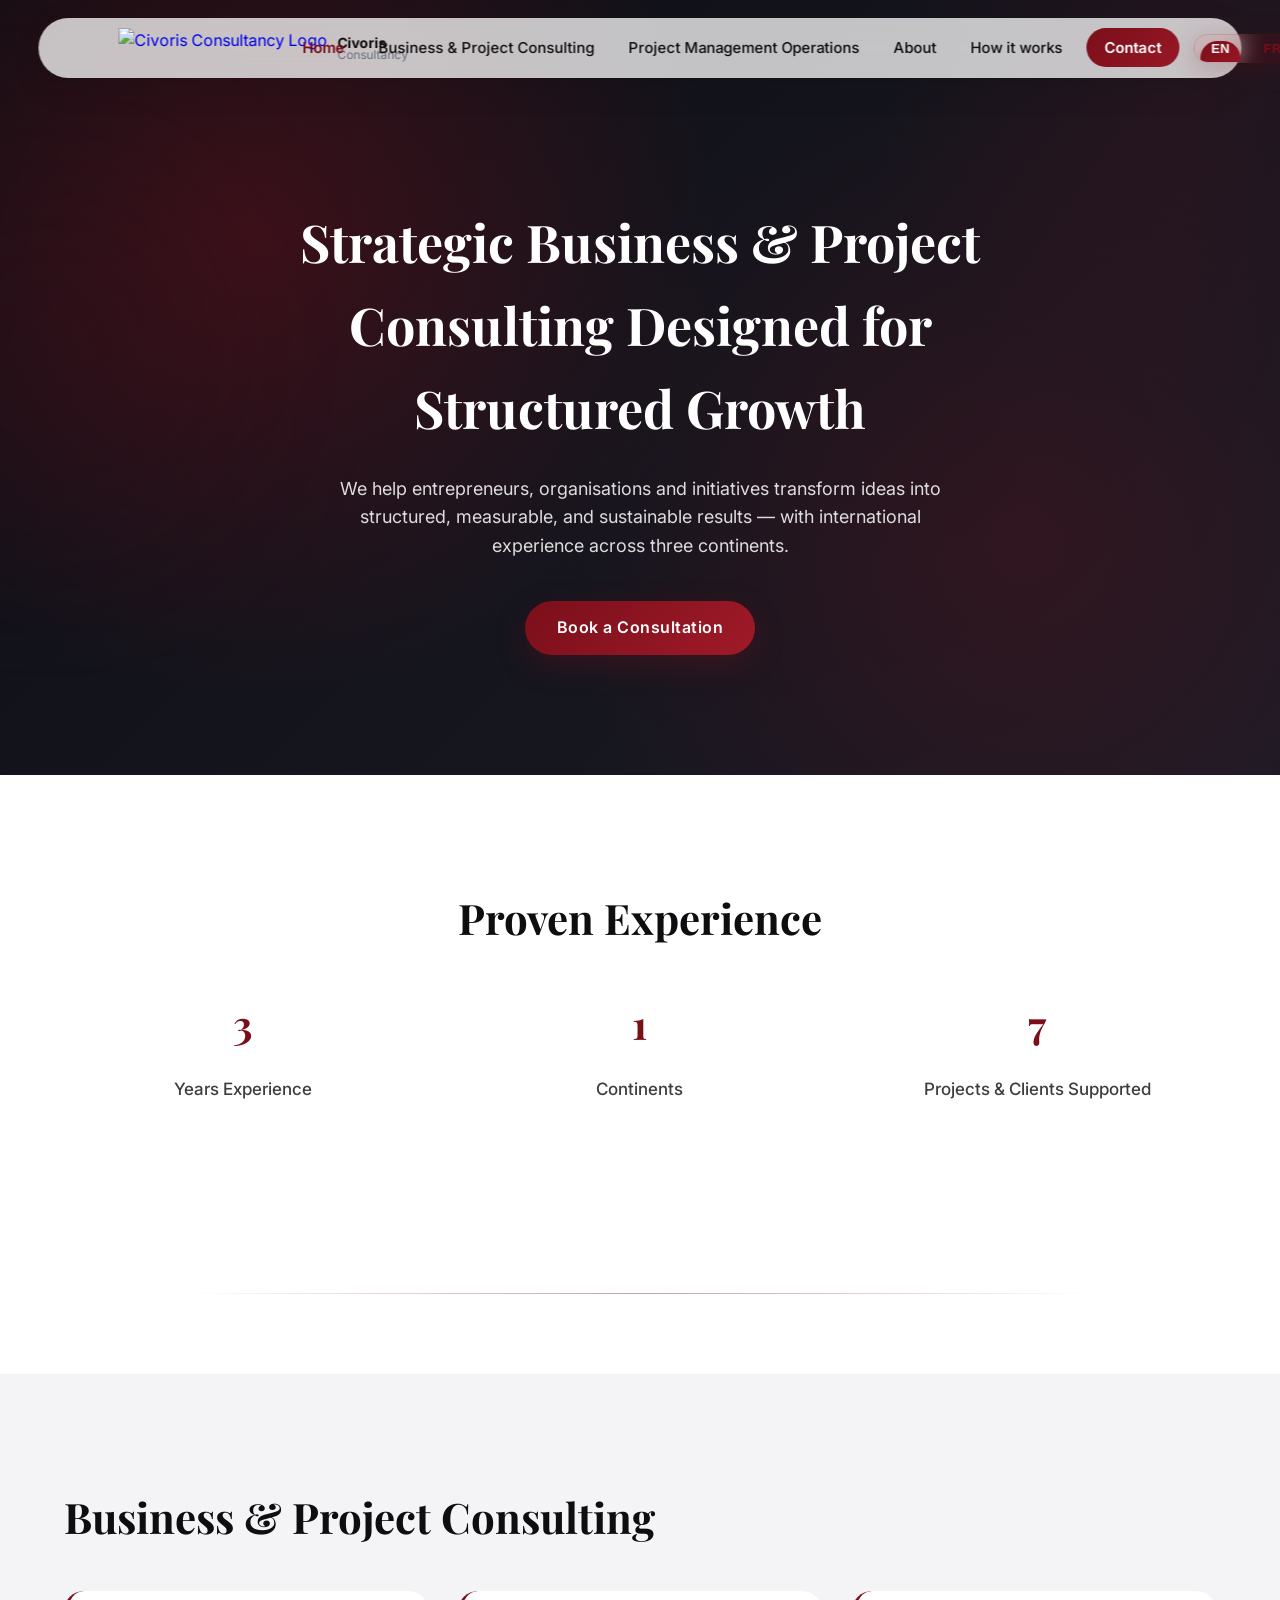
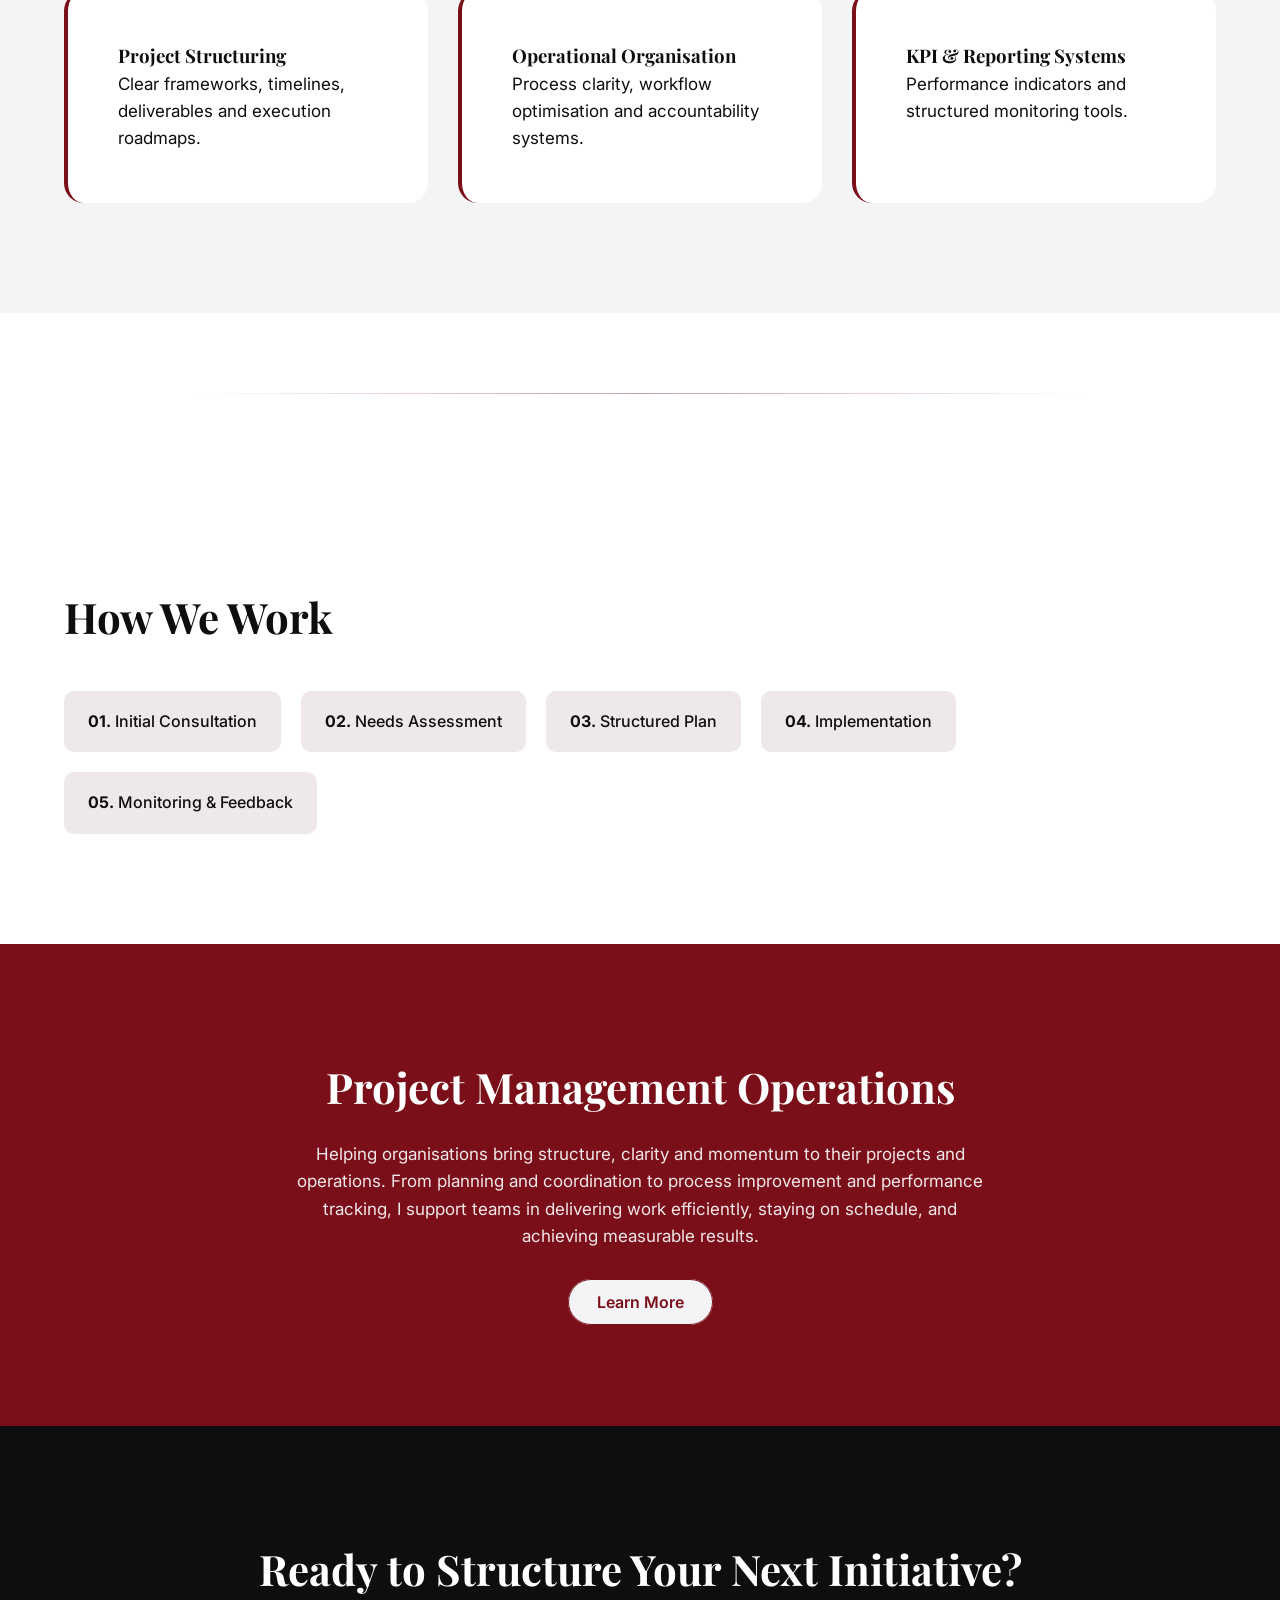
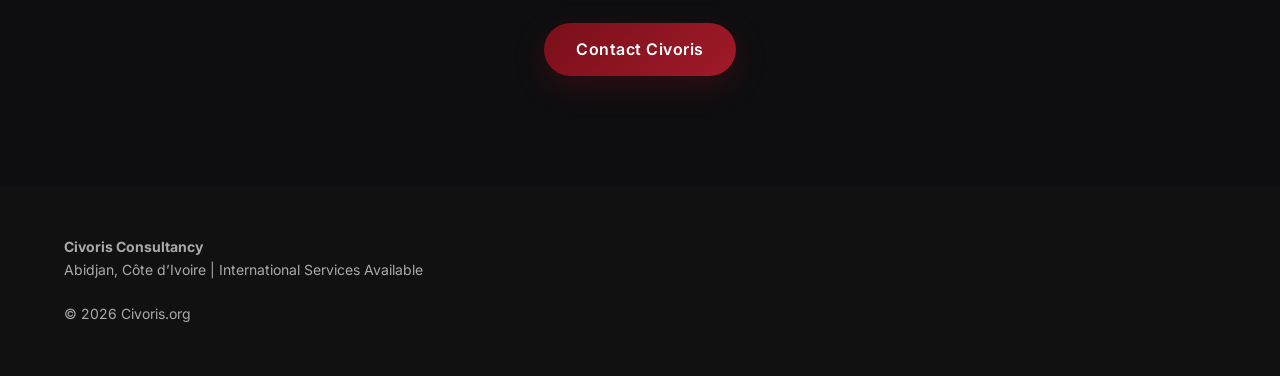
==== index.html @ 4fd10be0 "Website update" ====
<!DOCTYPE html>
<html lang="en">
<head>

<meta charset="UTF-8">
<meta name="viewport" content="width=device-width, initial-scale=1.0">

<!-- Prevent clickjacking -->
    <meta http-equiv="X-Frame-Options" content="DENY">

    <!-- Prevent MIME-type sniffing -->
    <meta http-equiv="X-Content-Type-Options" content="nosniff">

    <!-- Basic XSS protection -->
    <meta http-equiv="X-XSS-Protection" content="1; mode=block">

    <!-- Referrer policy (privacy) -->
    <meta name="referrer" content="no-referrer">

<title>Civoris Consultancy</title>
    <link rel="stylesheet" href="style.css">


<link href="https://fonts.googleapis.com/css2?family=Inter:wght@300;400;500;600;700&family=Playfair+Display:wght@600;700&display=swap" rel="stylesheet">
<link rel="icon" type="image/png" href="/home_images/civoris_logo.jpeg">
<meta name="theme-color" content="#7a0f1a">

</head>
<body>
    <!-- HEADER -->
    <header>

<nav id="navbar">

<div class="container nav-container">

<div class="logo">
<a href="index.html" class="logo-link">
<img src="/home_images/civoris_logo.jpeg" alt="Civoris Consultancy Logo">
<div class="logo-text">
<span class="brand-main">Civoris</span>
<span class="brand-sub">Consultancy</span>
</div>
</a>
</div>

<ul>
<li><a class="nav-link active" href="#" data-i18n="navHome">Home</a></li>
<li><a class="nav-link" href="business_and_project_consulting/business.html" data-i18n="navBusiness">Business & Project Consulting</a></li>
<li><a class="nav-link" href="Project_Management_Operations/civoris.html" data-i18n="navOperations">Project Management Operations</a></li>
<li><a class="nav-link" href="about/about.html" data-i18n="navAbout">About</a></li>
<li><a class="nav-link" href="how_it_works/how.html" data-i18n="navHow">How it works</a></li>
<li><a class="nav-contact" href="contact/contact.html" data-i18n="navContact">Contact</a></li>

<li>
<button type="button" class="lang-switch" id="langToggle">
<div class="lang-track">
<div class="lang-thumb"></div>
<span class="lang-option active-lang">EN</span>
<span class="lang-option">FR</span>
</div>
</button>
</li>

</ul>

<button class="hamburger" id="hamb" aria-label="Open mobile menu" aria-expanded="false">
<span class="bar" aria-hidden="true"></span>
</button>

</div>
</nav>

    </header>

    <!-- MOBILE NAV PANEL -->
    <div id="mobilePanel" aria-hidden="true">

<nav class="mobile-nav">

<a href="index.html" class="mobile-link active-mobile" data-i18n="navHome">Home</a>

<a href="business_and_project_consulting/business.html" class="mobile-link" data-i18n="navBusiness">Business & Project Consulting</a>

<a href="Project_Management_Operations/civoris.html" class="mobile-link" data-i18n="navOperations">Project Management Operations</a>

<a href="about/about.html" class="mobile-link" data-i18n="navAbout">About</a>

<a href="how_it_works/how.html" class="mobile-link" data-i18n="navHow">How it works</a>

<a href="contact/contact.html" class="mobile-contact" data-i18n="navContact">Contact</a>

<button type="button" class="mobile-lang" id="mobileLangToggle">🌐 EN / FR</button>

</nav>
</div>


    <!-- HERO -->
    <main>
<section class="hero">
  <div class="container fade-in">
    <h1 data-i18n="heroTitle">Strategic Business & Project Consulting Designed for Structured Growth</h1>
    <p data-i18n="heroText">We help entrepreneurs, organisations and initiatives transform ideas into structured, measurable, and sustainable results — with international experience across three continents.</p>
    <a href="contact/contact.html" class="btn-primary" data-i18n="heroBtn">Book a Consultation</a>
  </div>
</section>
<!-- KPI SECTION -->
<section class="kpi">
  <div class="container fade-in">
    <h2 data-i18n="kpiTitle">Proven Experience</h2>
    <div class="kpi-grid">
      <div class="kpi-item">
        <h2 class="counter" data-target="8">0</h2>
        <p data-i18n="kpiLabel1">Years Experience</p>
      </div>
      <div class="kpi-item">
        <h2 class="counter" data-target="3">0</h2>
        <p data-i18n="kpiLabel2">Continents</p>
      </div>
      <div class="kpi-item">
        <h2 class="counter" data-target="20">0</h2>
        <p data-i18n="kpiLabel3">Projects & Clients Supported</p>
      </div>
    </div>
  </div>
</section>
<div class="divider"></div>
<!-- SERVICES -->
<section class="services">
  <div class="container fade-in">
    <h2 data-i18n="servicesTitle">Business & Project Consulting</h2>
    <div class="service-grid">
      <div class="service-card">
        <h3 data-i18n="service1Title">Project Structuring</h3>
        <p data-i18n="service1Text">Clear frameworks, timelines, deliverables and execution roadmaps.</p>
      </div>
      <div class="service-card">
        <h3 data-i18n="service2Title">Operational Organisation</h3>
        <p data-i18n="service2Text">Process clarity, workflow optimisation and accountability systems.</p>
      </div>
      <div class="service-card">
        <h3 data-i18n="service3Title">KPI & Reporting Systems</h3>
        <p data-i18n="service3Text">Performance indicators and structured monitoring tools.</p>
      </div>
    </div>
  </div>
</section>
<div class="divider"></div>
<!-- HOW WE WORK -->
<section class="process">
  <div class="container fade-in">
    <h2 data-i18n="processTitle">How We Work</h2>
    <div class="process-steps">
      <div class="step"><strong>01.</strong> <span data-i18n="processStep1">Initial Consultation</span></div>
      <div class="step"><strong>02.</strong> <span data-i18n="processStep2">Needs Assessment</span></div>
      <div class="step"><strong>03.</strong> <span data-i18n="processStep3">Structured Plan</span></div>
      <div class="step"><strong>04.</strong> <span data-i18n="processStep4">Implementation</span></div>
      <div class="step"><strong>05.</strong> <span data-i18n="processStep5">Monitoring & Feedback</span></div>
    </div>
  </div>
</section>

<!-- TEACHING -->
<section class="teaching">
  <div class="container fade-in">
    <h2 data-i18n="teachingTitle">Project Management Operations</h2>
    <p data-i18n="teachingText">Helping organisations bring structure, clarity and momentum to their projects and operations. 
      From planning and coordination to process improvement and performance tracking, 
      I support teams in delivering work efficiently, staying on schedule, and achieving measurable results.</p>
    <a href="Project_Management_Operations/civoris.html" class="btn-outline" data-i18n="teachingBtn">Learn More</a>
  </div>
</section>
<!-- CTA -->
<section class="cta">
  <div class="container fade-in">
    <h2 data-i18n="ctaTitle">Ready to Structure Your Next Initiative?</h2>
    <a href="contact/contact.html" class="btn-primary" data-i18n="ctaBtn">Contact Civoris</a>
  </div>
</section>

<footer>
  <div class="container">
    <strong>Civoris Consultancy</strong><br>
    Abidjan, Côte d’Ivoire | International Services Available<br><br>
    © 2026 Civoris.org
  </div>
</footer>

</main>

    <script src="script.js"></script>

</body>
</html>
---- style.css ----
/* =====================
   DESIGN SYSTEM
===================== */

:root{
  --burgundy:#7a0f1a;
  --burgundy-dark:#5c0b14;
  --black:#0e0e10;
  --dark:#15151c;
  --white:#ffffff;
  --light:#f4f4f6;
  --accent-dark:#7a0f1a;
--primary:#7a0f1a;
--nav-height:80px;
--muted:#6b7280;
  --transition:all .4s cubic-bezier(.2,.8,.2,1);
}
html{
  scroll-behavior:smooth;
}
*{margin:0;padding:0;box-sizing:border-box;}

body{
  font-family:'Inter', sans-serif;
  background:var(--white);
  color:var(--black);
  line-height:1.6;
  overflow-x:hidden;
}

h1,h2,h3{
  font-family:'Playfair Display', serif;
  font-weight:700;
}

.container{
  width:90%;
  max-width:1200px;
  margin:auto;
}


section{
padding:110px 0;
}

@media (max-width:880px){

section{
padding:80px 0;
}

}
  
.divider{
  height:1px;
  background:linear-gradient(to right, transparent, rgba(122,15,26,.4), transparent);
  margin:80px auto;
  width:70%;
}

h2{
  font-size:42px;
  margin-bottom:20px;
}

p{
  font-size:17px;
}
.btn-primary{
  backdrop-filter:blur(10px);
  background:linear-gradient(135deg,var(--burgundy),#a01a29);
  color:white;
  padding:14px 32px;
  text-decoration:none;
  font-weight:600;
  letter-spacing:.5px;
  border-radius:50px;
  box-shadow:0 10px 30px rgba(122,15,26,.3);
  transition:all .4s cubic-bezier(.2,.8,.2,1);
  display:inline-block;
}

.btn-primary:hover{
  transform:translateY(-3px);
  box-shadow:0 15px 40px rgba(122,15,26,.4);
}

.btn-outline{
  border:1px solid var(--burgundy);
  padding:12px 28px;
  background: var(--light);
    border-radius:50px;
  color:var(--burgundy);
  text-decoration:none;
  font-weight:600;
  transition:var(--transition);
}

.btn-outline:hover{
    border:1px solid var(--light);
  background:var(--burgundy);
  color:white;
}

/* =====================
   NAVIGATION
===================== */

#navbar{
position:fixed;
top:18px;
left:50%;
transform:translateX(-50%);
width:94%;
max-width:1420px;

background:rgba(255,255,255,0.75);
backdrop-filter:blur(14px);

border-radius:60px;

box-shadow:
0 10px 35px rgba(0,0,0,0.08),
0 2px 6px rgba(0,0,0,0.05);

z-index:1000;
transition:all .35s ease;
}

#navbar.scrolled{
top:10px;
box-shadow:0 15px 40px rgba(0,0,0,0.12);
}

.nav-container{
display:flex;
align-items:center;
justify-content:space-between;
padding:10px 20px;
}

/* LOGO */

.logo-link{
display:flex;
align-items:center;
gap:10px;
text-decoration:none;
}

.logo img{
height:40px;
width:auto;
flex-shrink:0;
}

.logo-text{
display:flex;
flex-direction:column;
line-height:1.1;
white-space:nowrap;
}

.brand-main{
font-weight:700;
font-size:14px;
color:var(--black);
}

.brand-sub{
font-size:12px;
color:var(--muted);
margin-top:-2px;
}

/* NAV LINKS */

nav ul{
display:flex;
align-items:center;
list-style:none;
gap:14px;
flex-wrap:nowrap;
}

.nav-link{
text-decoration:none;
font-weight:500;
font-size:15px;
color:var(--black);
padding:8px 10px;
border-radius:20px;
white-space:nowrap;
transition:all .3s ease;
}

.nav-link:hover{
color:var(--primary);
background:rgba(122,15,26,0.05);
}

.nav-link.active{
color:var(--primary);
font-weight:600;
}

.nav-contact{
background:linear-gradient(135deg,var(--burgundy),#991827);
color:white;
padding:10px 18px;
border-radius:50px;
text-decoration:none;
font-weight:600;
font-size:15px;
white-space:nowrap;
transition:var(--transition);
}

.nav-contact:hover{
transform:translateY(-2px);
box-shadow:0 10px 25px rgba(122,15,26,.25);
}

/* LANGUAGE SWITCH */

.lang-switch{
border:none;
background:transparent;
cursor:pointer;
position:relative;
flex-shrink:0;
animation:langPulse 3.5s ease-in-out infinite;
}

@keyframes langPulse{
0%{transform:scale(1);}
50%{transform:scale(1.04);}
100%{transform:scale(1);}
}

.lang-switch::after{
content:"";
position:absolute;
inset:-4px;
border-radius:60px;
background:rgba(122,15,26,.12);
filter:blur(12px);
opacity:.55;
z-index:-1;
animation:langGlow 3.5s ease-in-out infinite;
}

@keyframes langGlow{
0%{opacity:.25;transform:scale(.95);}
50%{opacity:.65;transform:scale(1.05);}
100%{opacity:.25;transform:scale(.95);}
}

.lang-track{
position:relative;
display:flex;
align-items:center;
gap:12px;
padding:6px;
border-radius:50px;
background:linear-gradient(135deg,rgba(122,15,26,.10),rgba(122,15,26,.18));
min-width:98px;
overflow:hidden;
backdrop-filter:blur(12px);
border:1px solid rgba(122,15,26,.12);
box-shadow:0 10px 25px rgba(122,15,26,.12);
transition:all .35s ease;
}

.lang-switch:hover .lang-track{
transform:translateY(-2px);
box-shadow:0 14px 35px rgba(122,15,26,.22);
background:linear-gradient(135deg,rgba(122,15,26,.16),rgba(122,15,26,.24));
}

.lang-thumb{
position:absolute;
left:6px;
top:6px;
width:40px;
height:34px;
border-radius:40px;
background:linear-gradient(135deg,var(--burgundy),#9d1726);
transition:all .35s cubic-bezier(.2,.8,.2,1);
box-shadow:0 6px 18px rgba(122,15,26,.35);
}

.lang-track.fr .lang-thumb{
left:50px;
}

.lang-option{
position:relative;
z-index:2;
width:40px;
text-align:center;
font-size:13px;
font-weight:700;
color:var(--burgundy);
transition:all .3s ease;
letter-spacing:.5px;
}

.active-lang{
color:white;
}

.lang-track::before{
content:"";
position:absolute;
top:0;
left:-120%;
width:80%;
height:100%;
background:linear-gradient(90deg,transparent,rgba(255,255,255,.35),transparent);
transform:skewX(-25deg);
animation:langShine 5s linear infinite;
}

@keyframes langShine{
100%{left:130%;}
}

/* HAMBURGER */

.hamburger{
display:none;
width:46px;
height:46px;
border:none;
background:rgba(122,15,26,.08);
border-radius:12px;
align-items:center;
justify-content:center;
cursor:pointer;
transition:transform .18s ease, background .18s ease;
}

.hamburger[aria-expanded="true"]{
background:rgba(122,15,26,.14);
transform:scale(0.98);
}

.hamburger .bar,
.hamburger .bar::before,
.hamburger .bar::after{
content:"";
display:block;
width:22px;
height:2px;
background:var(--burgundy);
border-radius:2px;
position:relative;
}

.hamburger .bar::before{
position:absolute;
top:-6px;
}

.hamburger .bar::after{
position:absolute;
top:6px;
}

/* MOBILE PANEL */

#mobilePanel{
display:none;
}

@media(max-width:1080px){

nav ul{
display:none;
}

.hamburger{
display:flex;
}

#mobilePanel{
display:block;
position:fixed;
top:88px;
left:50%;
transform:translateX(-50%) translateY(-18px) scale(.96);
width:92%;
background:rgba(255,255,255,.92);
backdrop-filter:blur(20px);
border-radius:28px;
padding:22px;
box-shadow:0 25px 60px rgba(0,0,0,.14);
opacity:0;
visibility:hidden;
transition:opacity .35s ease, transform .4s ease, visibility .35s ease;
z-index:999;
}

#mobilePanel.show{
opacity:1;
visibility:visible;
transform:translateX(-50%) translateY(0) scale(1);
}

.mobile-nav{
display:flex;
flex-direction:column;
gap:10px;
}

.mobile-link,
.mobile-contact,
.mobile-lang{
display:flex;
justify-content:center;
align-items:center;
padding:15px 18px;
border-radius:16px;
text-decoration:none;
font-weight:600;
border:none;
cursor:pointer;
}

.mobile-link{
background:#f7f7f8;
color:var(--black);
}

.mobile-contact{
background:var(--burgundy);
color:white;
}

.mobile-lang{
background:rgba(122,15,26,.08);
color:var(--burgundy);
}

.logo{
font-size:18px;
}

}

/* =====================
   HERO
===================== */

.hero{
  background: radial-gradient(circle at 20% 30%, rgba(122,15,26,.4), transparent 40%),
              radial-gradient(circle at 80% 70%, rgba(122,15,26,.25), transparent 40%),
              linear-gradient(135deg,#0e0e14,#1b1b26);
  color:white;
padding-top:200px;
padding-bottom:120px;
  position:relative;
  overflow:hidden;
  text-align:center;
}

.hero::after{
  content:"";
  position:absolute;
  width:500px;
  height:500px;
  background:radial-gradient(circle,var(--burgundy),transparent 70%);
  opacity:.12;
  filter:blur(100px);
  animation:float 8s ease-in-out infinite;
  top:100px;
  left:-200px;
}

.hero::before{
  content:"";
  position:absolute;
  width:600px;
  height:600px;
  background:radial-gradient(circle,var(--burgundy) 0%, transparent 70%);
  opacity:.15;
  top:-200px;
  right:-200px;
}

.hero{
  z-index:1;
}

.hero .container{
  position:relative;
  z-index:2;
}

@keyframes float{
  0%{transform:translateY(0px);}
  50%{transform:translateY(-30px);}
  100%{transform:translateY(0px);}
}

.hero h1{
  font-size:52px;
  max-width:800px;
  margin:0 auto 25px auto;
}

.hero p{
  font-size:18px;
  max-width:650px;
  margin:0 auto 40px auto;
  opacity:.85;
}

/* =====================
   KPI SECTION
===================== */

.kpi{
  background:var(--white);
  text-align:center;
}

.kpi-grid{
display:grid;
grid-template-columns:repeat(3,1fr);
gap:40px;
margin-top:40px;
text-align:center;
}

@media (max-width:880px){

.kpi-grid{
grid-template-columns:1fr;
gap:30px;
}

}

.kpi-item h2{
  font-size:40px;
  color:var(--burgundy);
}

.kpi-item p{
  font-weight:500;
  opacity:.8;
}

/* =====================
   SERVICES
===================== */

.services{
  background:var(--light);
}

.service-grid{
display:grid;
grid-template-columns:repeat(3,1fr);
gap:30px;
margin-top:40px;
}

@media (max-width:900px){

.service-grid{
grid-template-columns:1fr;
}

}

.service-card{
  background:white;
  padding:50px;
  border-radius:20px;
  border-left:4px solid var(--burgundy);
  transition:all .4s cubic-bezier(.2,.8,.2,1);
  transform-style:preserve-3d;
}

.service-card:hover{
  transform:translateY(-15px) rotateX(3deg);
  box-shadow:0 25px 60px rgba(0,0,0,.12);
}

/* =====================
   HOW WE WORK
===================== */

.process{
  background:white;
}

.process-steps{
display:flex;
flex-wrap:wrap;
gap:20px;
margin-top:40px;
}

.step{
background:#eee8e8;
padding:18px 24px;
border-radius:10px;
font-weight:500;
transition:var(--transition);
}

.step:hover{
  background:var(--burgundy);
  color:white;
  transform:translateY(-10px);
}

/* =====================
   TEACHING SECTION
===================== */

.teaching{
  background:var(--burgundy);
  color:white;
  text-align:center;
}

.teaching p{
  max-width:700px;
  margin:20px auto 40px auto;
  opacity:.9;
}

/* =====================
   CTA
===================== */

.cta{
  background:var(--black);
  color:white;
  text-align:center;
}

/* =====================
   FOOTER
===================== */

footer{
  background:#111;
  color:#aaa;
  padding:50px 0;
  font-size:14px;
}

/* =====================
   ANIMATIONS
===================== */

.fade-in{
  opacity:0;
  transform:translateY(60px);
  transition:all 1s cubic-bezier(.2,.8,.2,1);
}
  
  .fade-in.visible{
  opacity:1;
  transform:translateY(0);
}

/* =====================
   RESPONSIVE
===================== */

@media(max-width:768px){
  .hero h1{font-size:34px;}
  .hero p{font-size:16px;}
}

@media (max-width:880px){

.hero{
padding-bottom:80px;
}

.process-steps{
flex-direction:column;
}

}
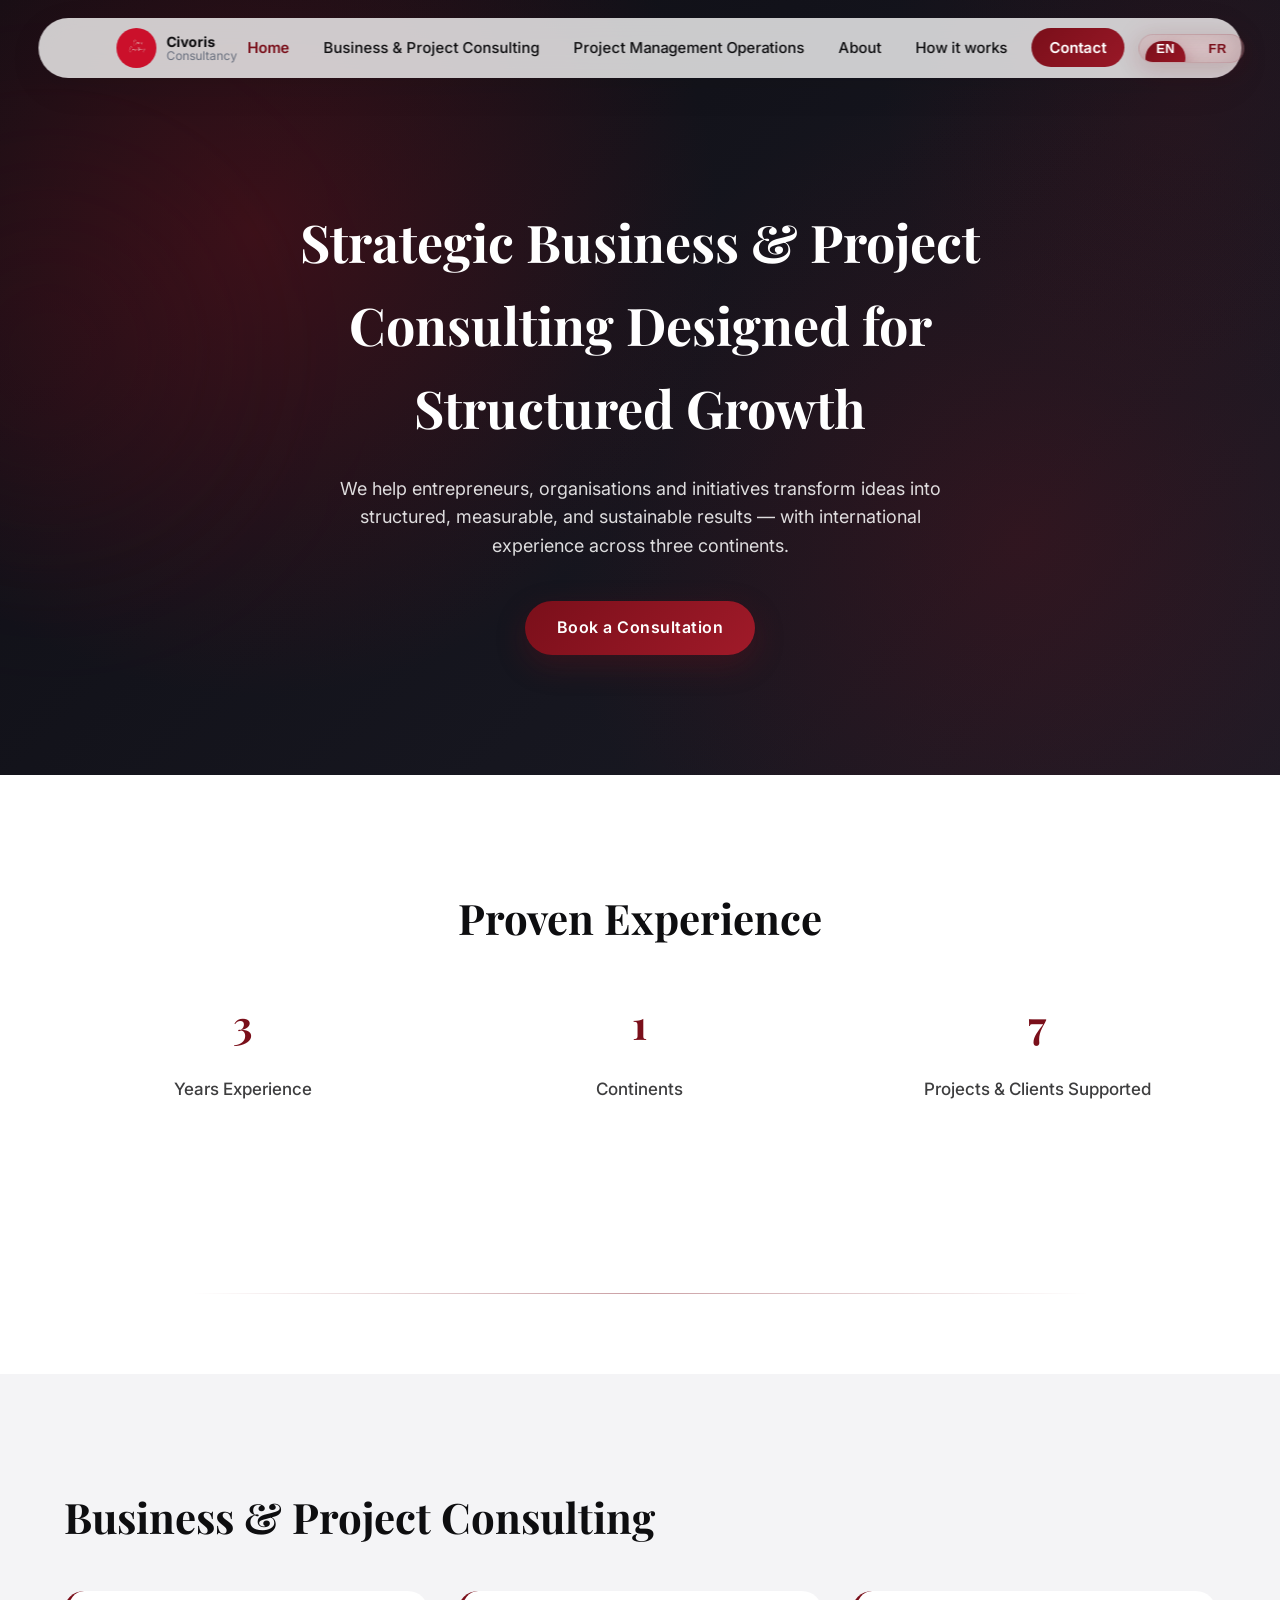
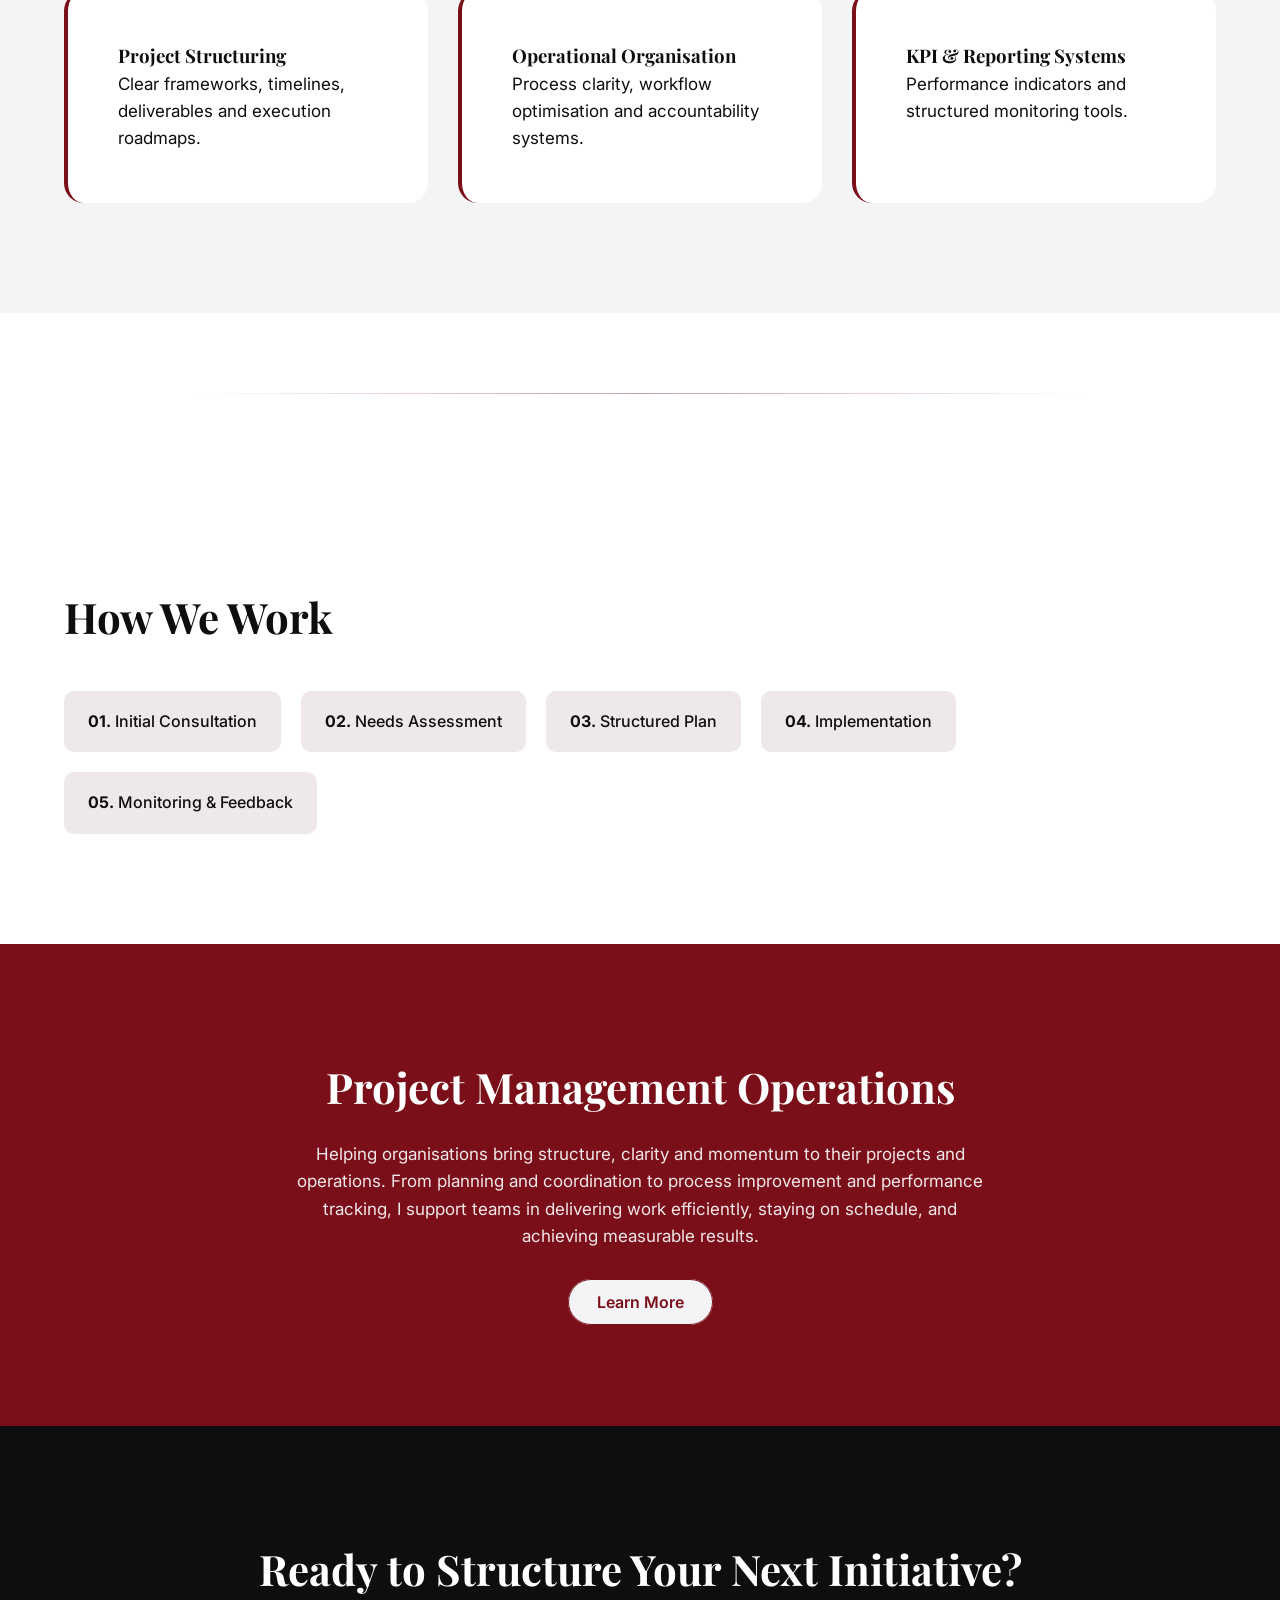
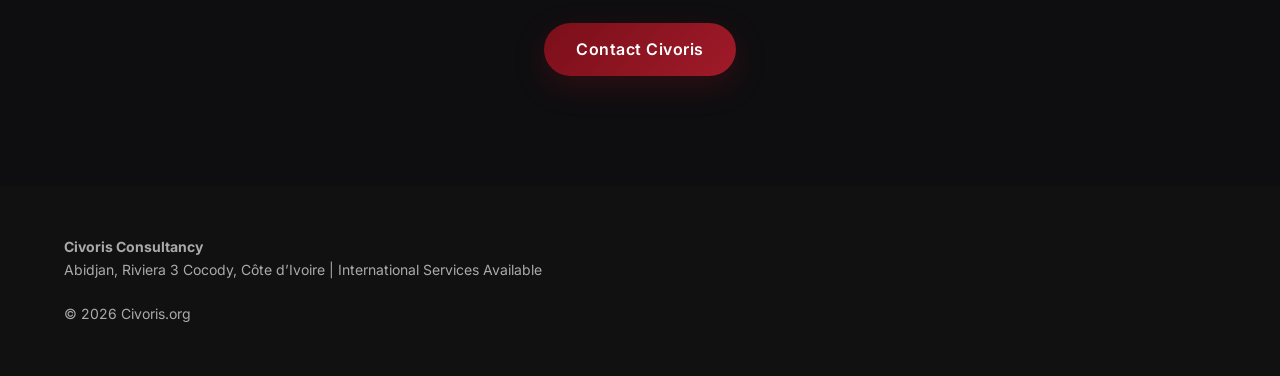
==== commit e5110991: "Navbar fixed + several updates" ====
--- a/index.html
+++ b/index.html
@@ -182,7 +182,7 @@
 <footer>
   <div class="container">
     <strong>Civoris Consultancy</strong><br>
-    Abidjan, Côte d’Ivoire | International Services Available<br><br>
+    Abidjan, Riviera 3 Cocody, Côte d’Ivoire | International Services Available<br><br>
     © 2026 Civoris.org
   </div>
 </footer>
--- a/style.css
+++ b/style.css
@@ -115,29 +115,32 @@
 width:94%;
 max-width:1420px;
 
-background:rgba(255,255,255,0.75);
-backdrop-filter:blur(14px);
+background:rgba(255,255,255,.78);
+
+backdrop-filter:blur(18px);
 
 border-radius:60px;
 
+padding:10px 20px;
+
+z-index:1000;
+
 box-shadow:
-0 10px 35px rgba(0,0,0,0.08),
-0 2px 6px rgba(0,0,0,0.05);
-
-z-index:1000;
-transition:all .35s ease;
+0 10px 35px rgba(0,0,0,.08);
+
+transition:var(--transition);
 }
 
 #navbar.scrolled{
 top:10px;
-box-shadow:0 15px 40px rgba(0,0,0,0.12);
+box-shadow:
+0 15px 40px rgba(0,0,0,.12);
 }
 
 .nav-container{
 display:flex;
 align-items:center;
 justify-content:space-between;
-padding:10px 20px;
 }
 
 /* LOGO */
@@ -151,7 +154,7 @@
 
 .logo img{
 height:40px;
-width:auto;
+border-radius:50%;
 flex-shrink:0;
 }
 
@@ -171,7 +174,6 @@
 .brand-sub{
 font-size:12px;
 color:var(--muted);
-margin-top:-2px;
 }
 
 /* NAV LINKS */
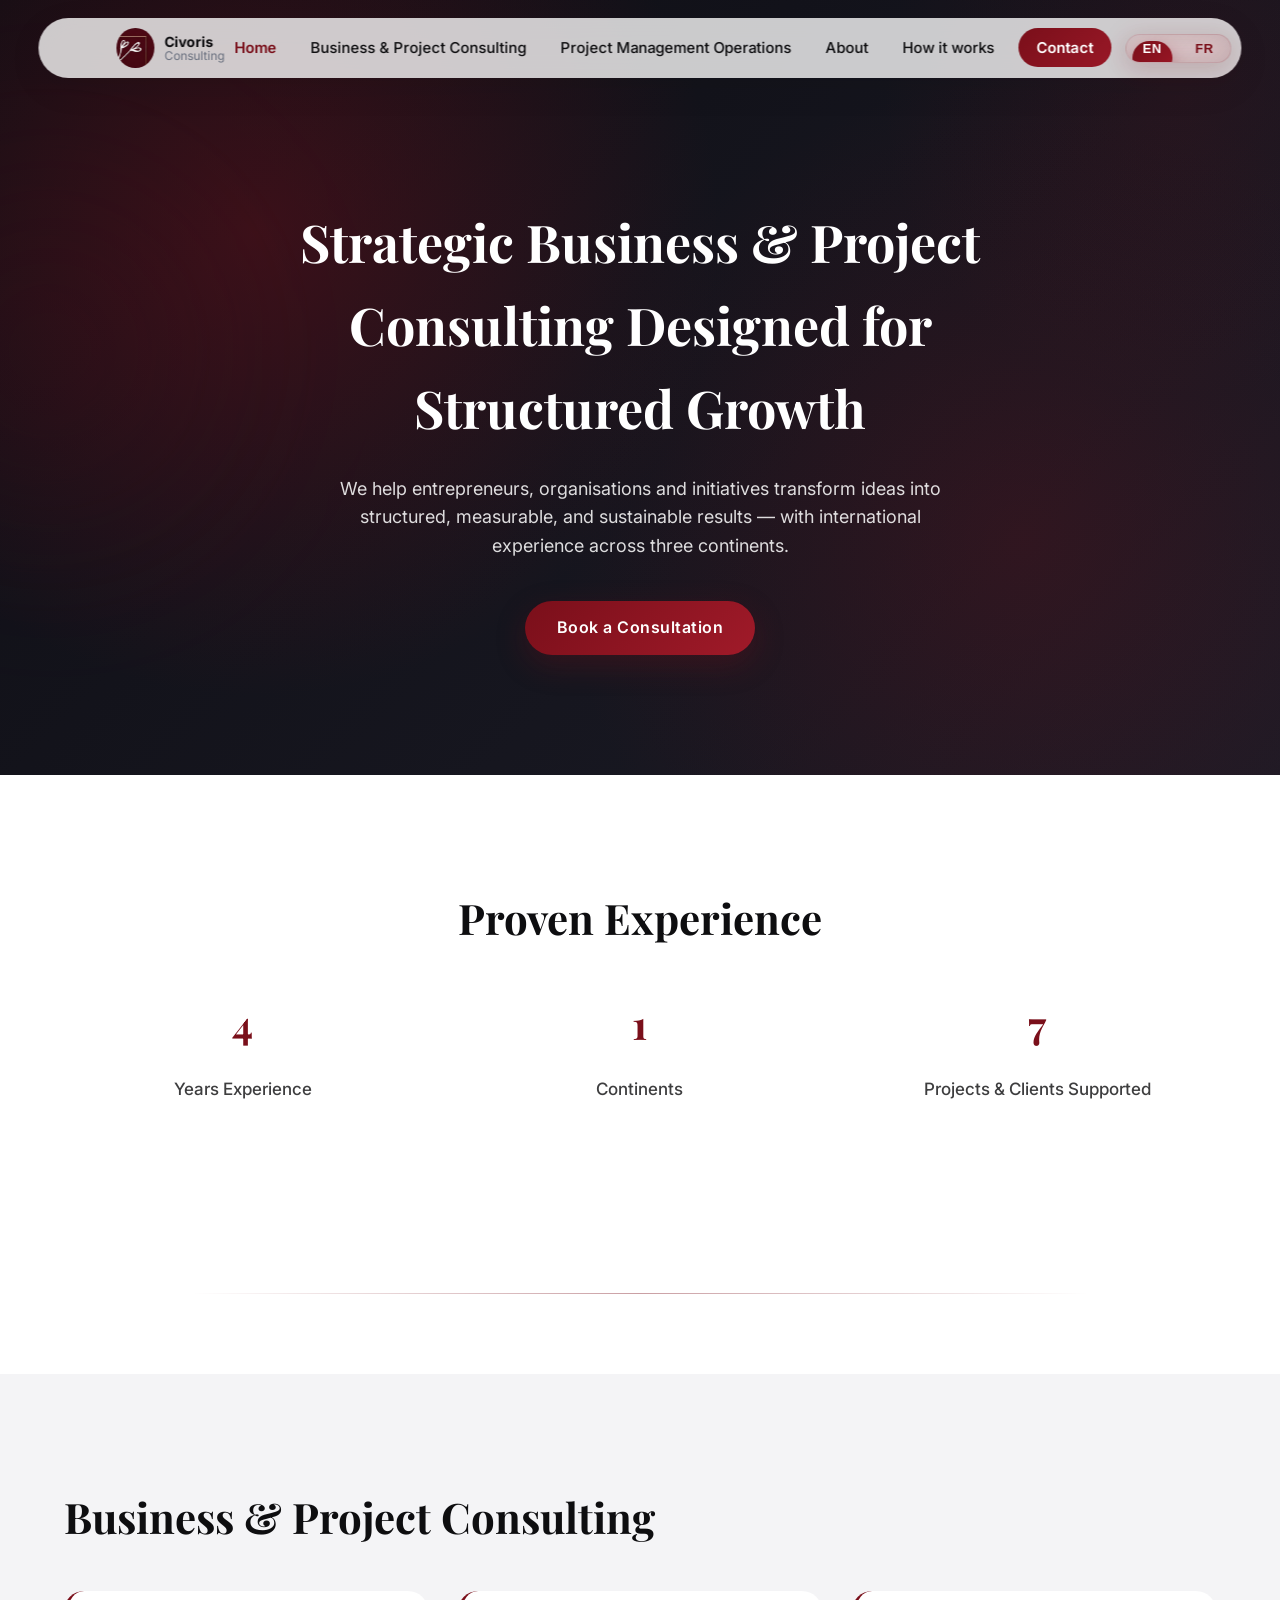
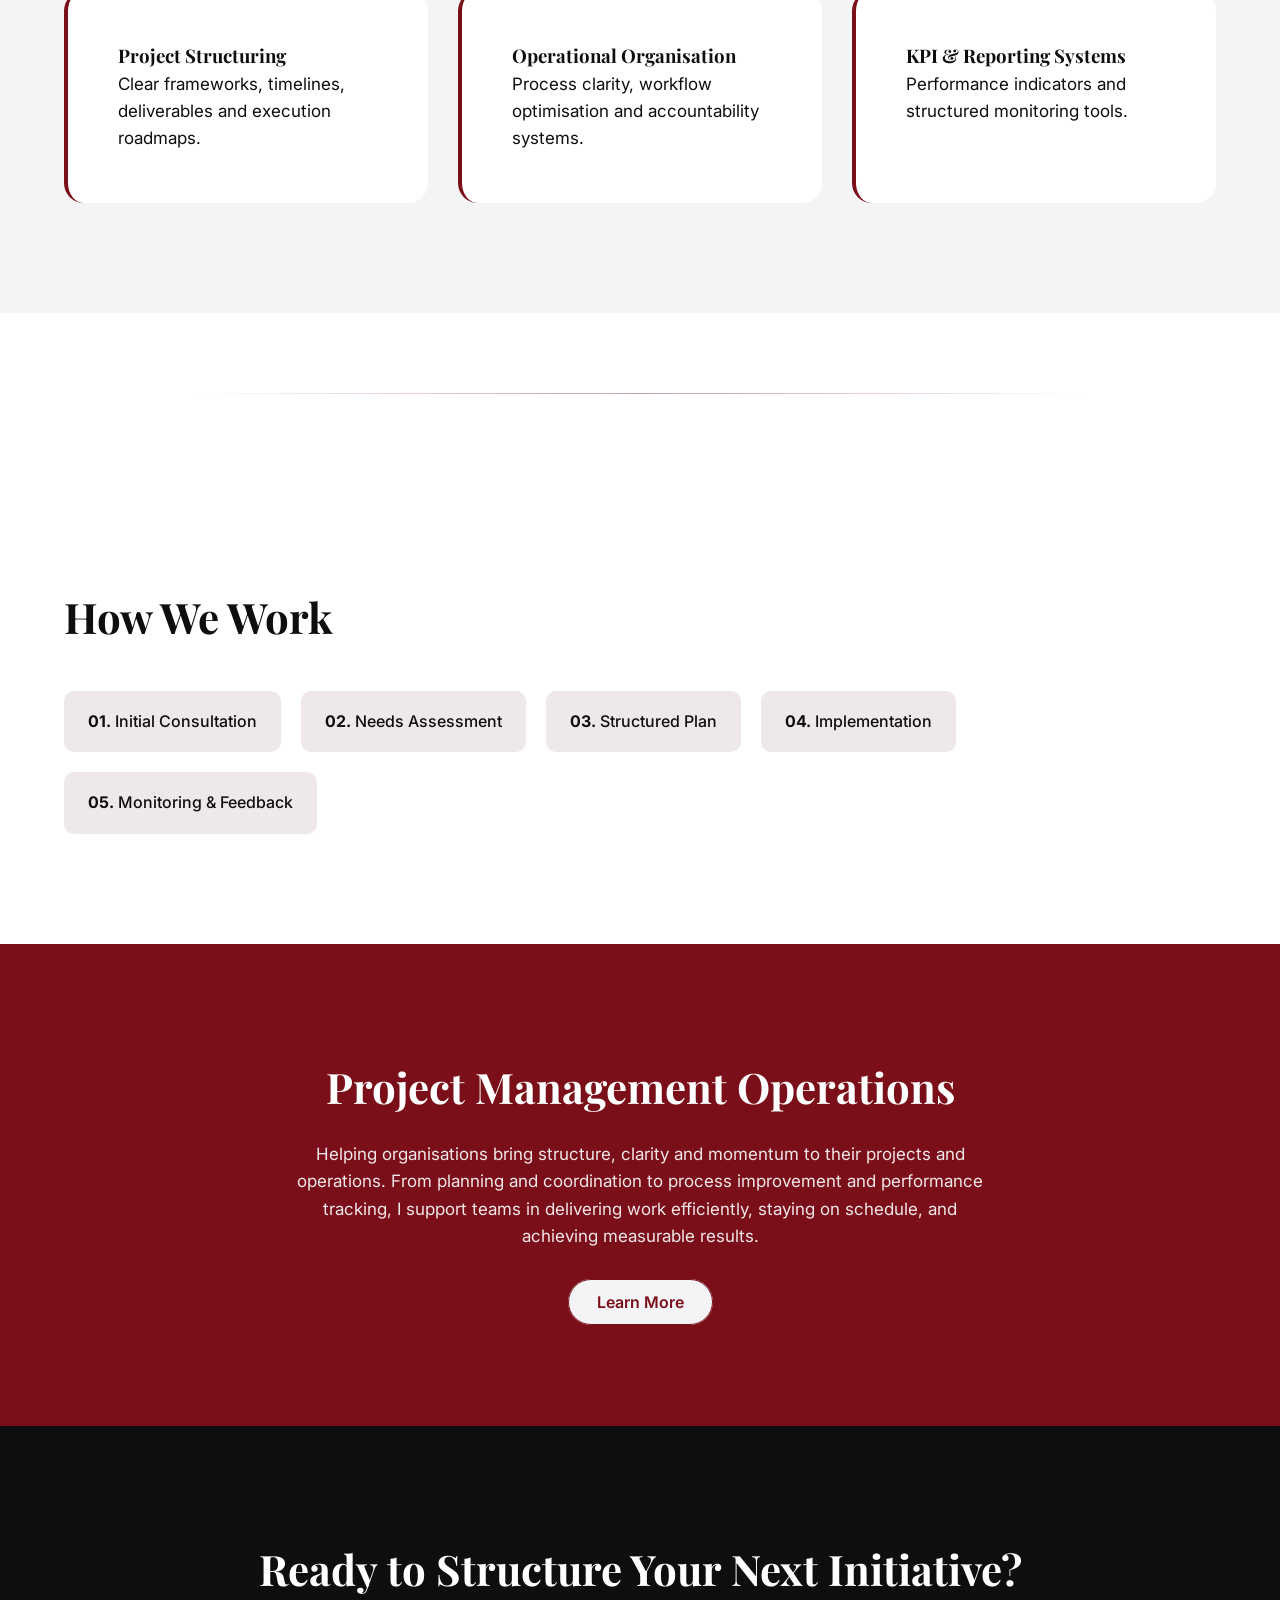
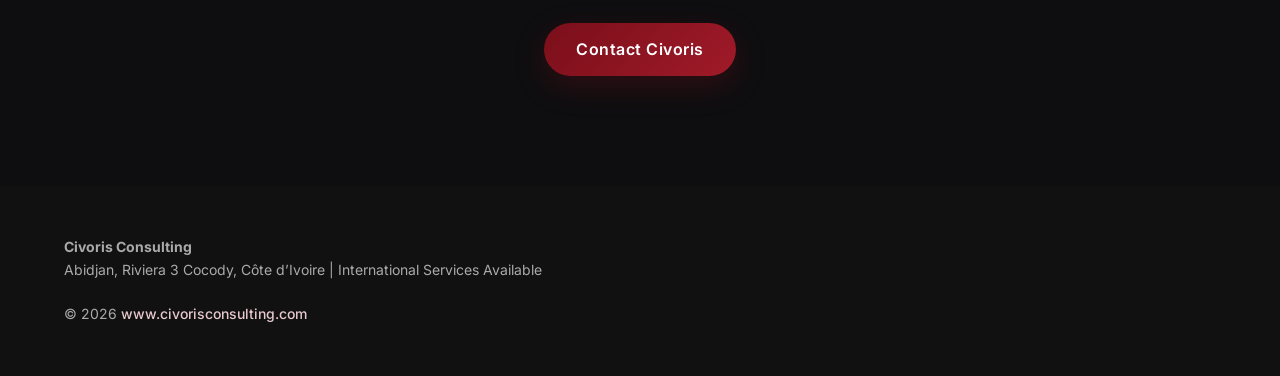
==== commit 838a6119: "Privacy + Several customer demands done" ====
--- a/index.html
+++ b/index.html
@@ -17,8 +17,8 @@
     <!-- Referrer policy (privacy) -->
     <meta name="referrer" content="no-referrer">
 
-<title>Civoris Consultancy</title>
-    <link rel="stylesheet" href="style.css">
+<title>Civoris Consulting</title>
+    <link rel="stylesheet" href="style.css?v=2">
 
 
 <link href="https://fonts.googleapis.com/css2?family=Inter:wght@300;400;500;600;700&family=Playfair+Display:wght@600;700&display=swap" rel="stylesheet">
@@ -36,10 +36,10 @@
 
 <div class="logo">
 <a href="index.html" class="logo-link">
-<img src="/home_images/civoris_logo.jpeg" alt="Civoris Consultancy Logo">
+<img src="/home_images/civoris_logo.jpeg" alt="Civoris Consulting Logo">
 <div class="logo-text">
 <span class="brand-main">Civoris</span>
-<span class="brand-sub">Consultancy</span>
+<span class="brand-sub">Consulting</span>
 </div>
 </a>
 </div>
@@ -111,7 +111,7 @@
     <h2 data-i18n="kpiTitle">Proven Experience</h2>
     <div class="kpi-grid">
       <div class="kpi-item">
-        <h2 class="counter" data-target="8">0</h2>
+        <h2 class="counter" data-target="10">0</h2>
         <p data-i18n="kpiLabel1">Years Experience</p>
       </div>
       <div class="kpi-item">
@@ -181,15 +181,15 @@
 
 <footer>
   <div class="container">
-    <strong>Civoris Consultancy</strong><br>
+    <strong>Civoris Consulting</strong><br>
     Abidjan, Riviera 3 Cocody, Côte d’Ivoire | International Services Available<br><br>
-    © 2026 Civoris.org
+    © 2026 <a href="https://www.civorisconsulting.com">www.civorisconsulting.com</a>
   </div>
 </footer>
 
 </main>
 
-    <script src="script.js"></script>
+    <script src="script.js?v=2"></script>
 
 </body>
 </html>
--- a/style.css
+++ b/style.css
@@ -380,15 +380,15 @@
 @media(max-width:1080px){
 
 nav ul{
-display:none;
+display:none !important;
 }
 
 .hamburger{
-display:flex;
+display:flex !important;
 }
 
 #mobilePanel{
-display:block;
+display:block !important;
 position:fixed;
 top:88px;
 left:50%;
@@ -659,6 +659,18 @@
   font-size:14px;
 }
 
+footer a{
+  color:#e8c9cd;
+  text-decoration:none;
+  font-weight:500;
+  transition:color .3s ease;
+}
+
+footer a:hover{
+  color:#ffffff;
+  text-decoration:underline;
+}
+
 /* =====================
    ANIMATIONS
 ===================== */
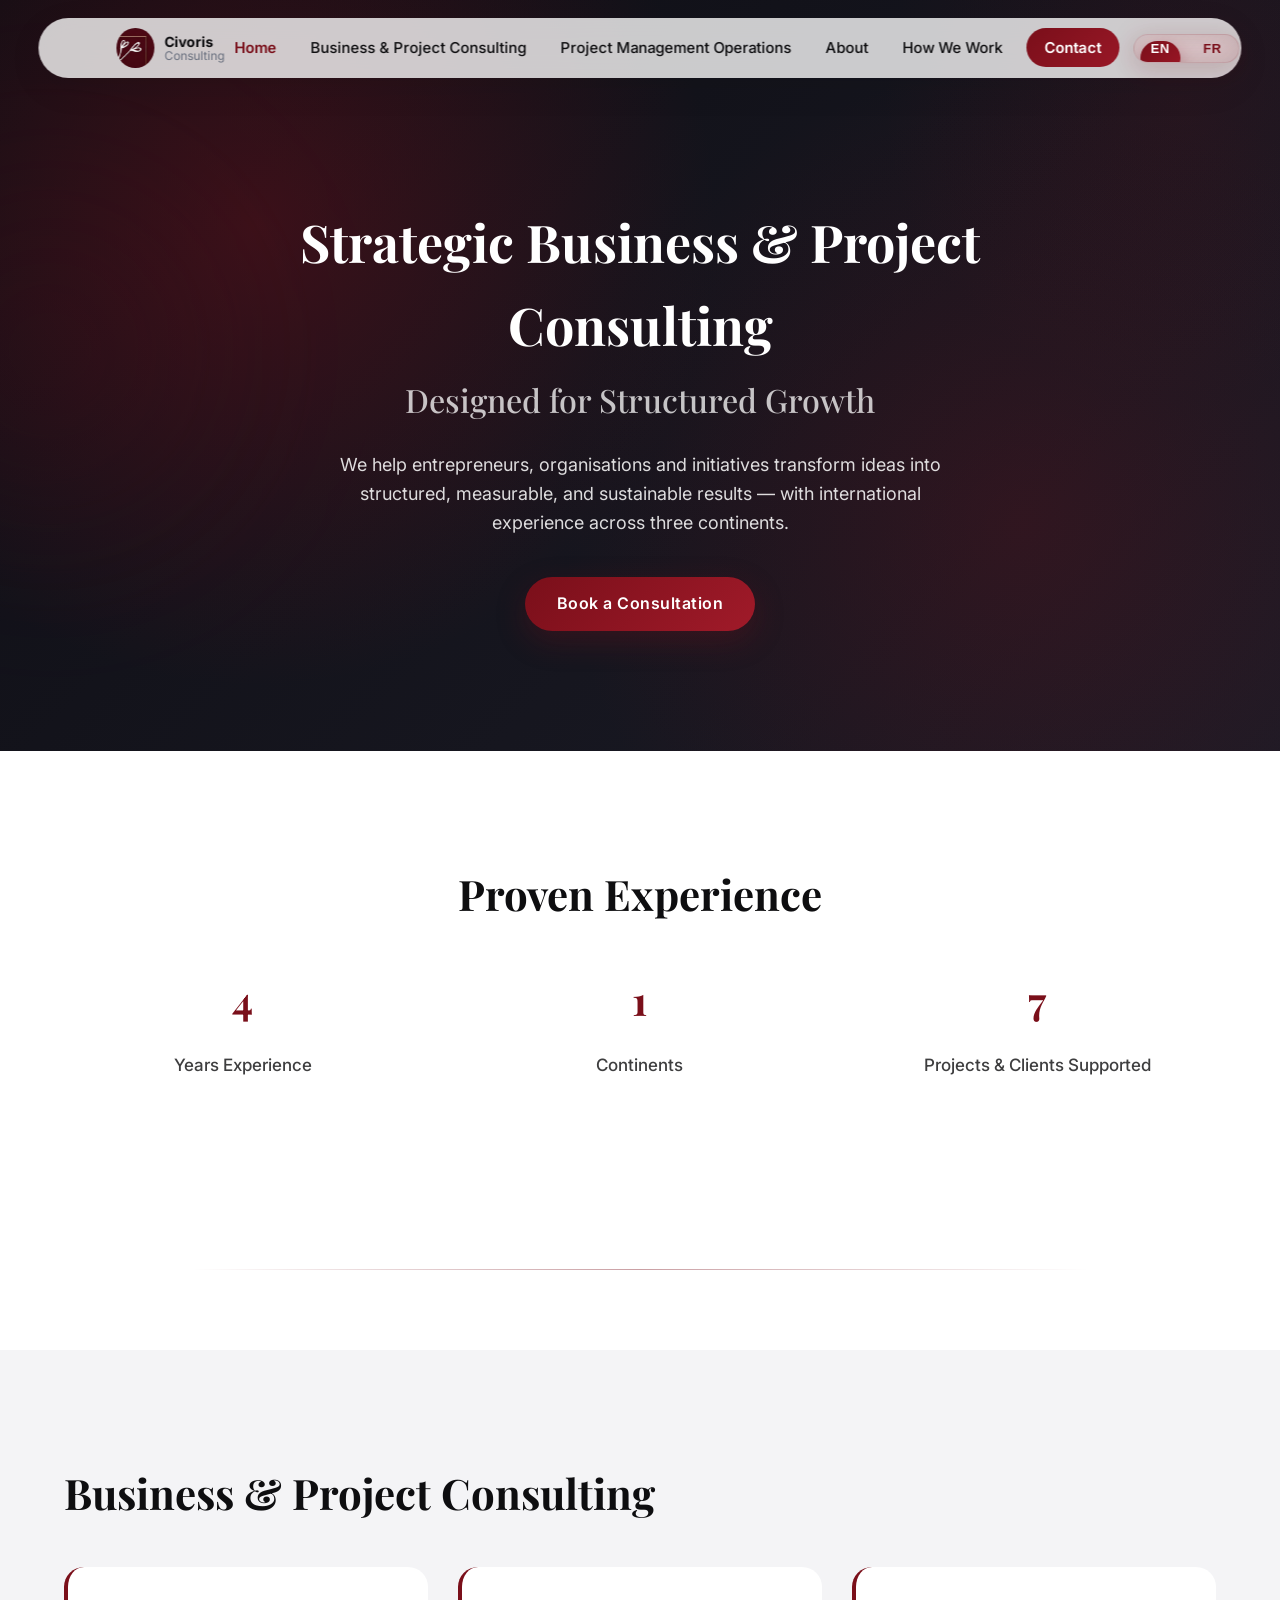
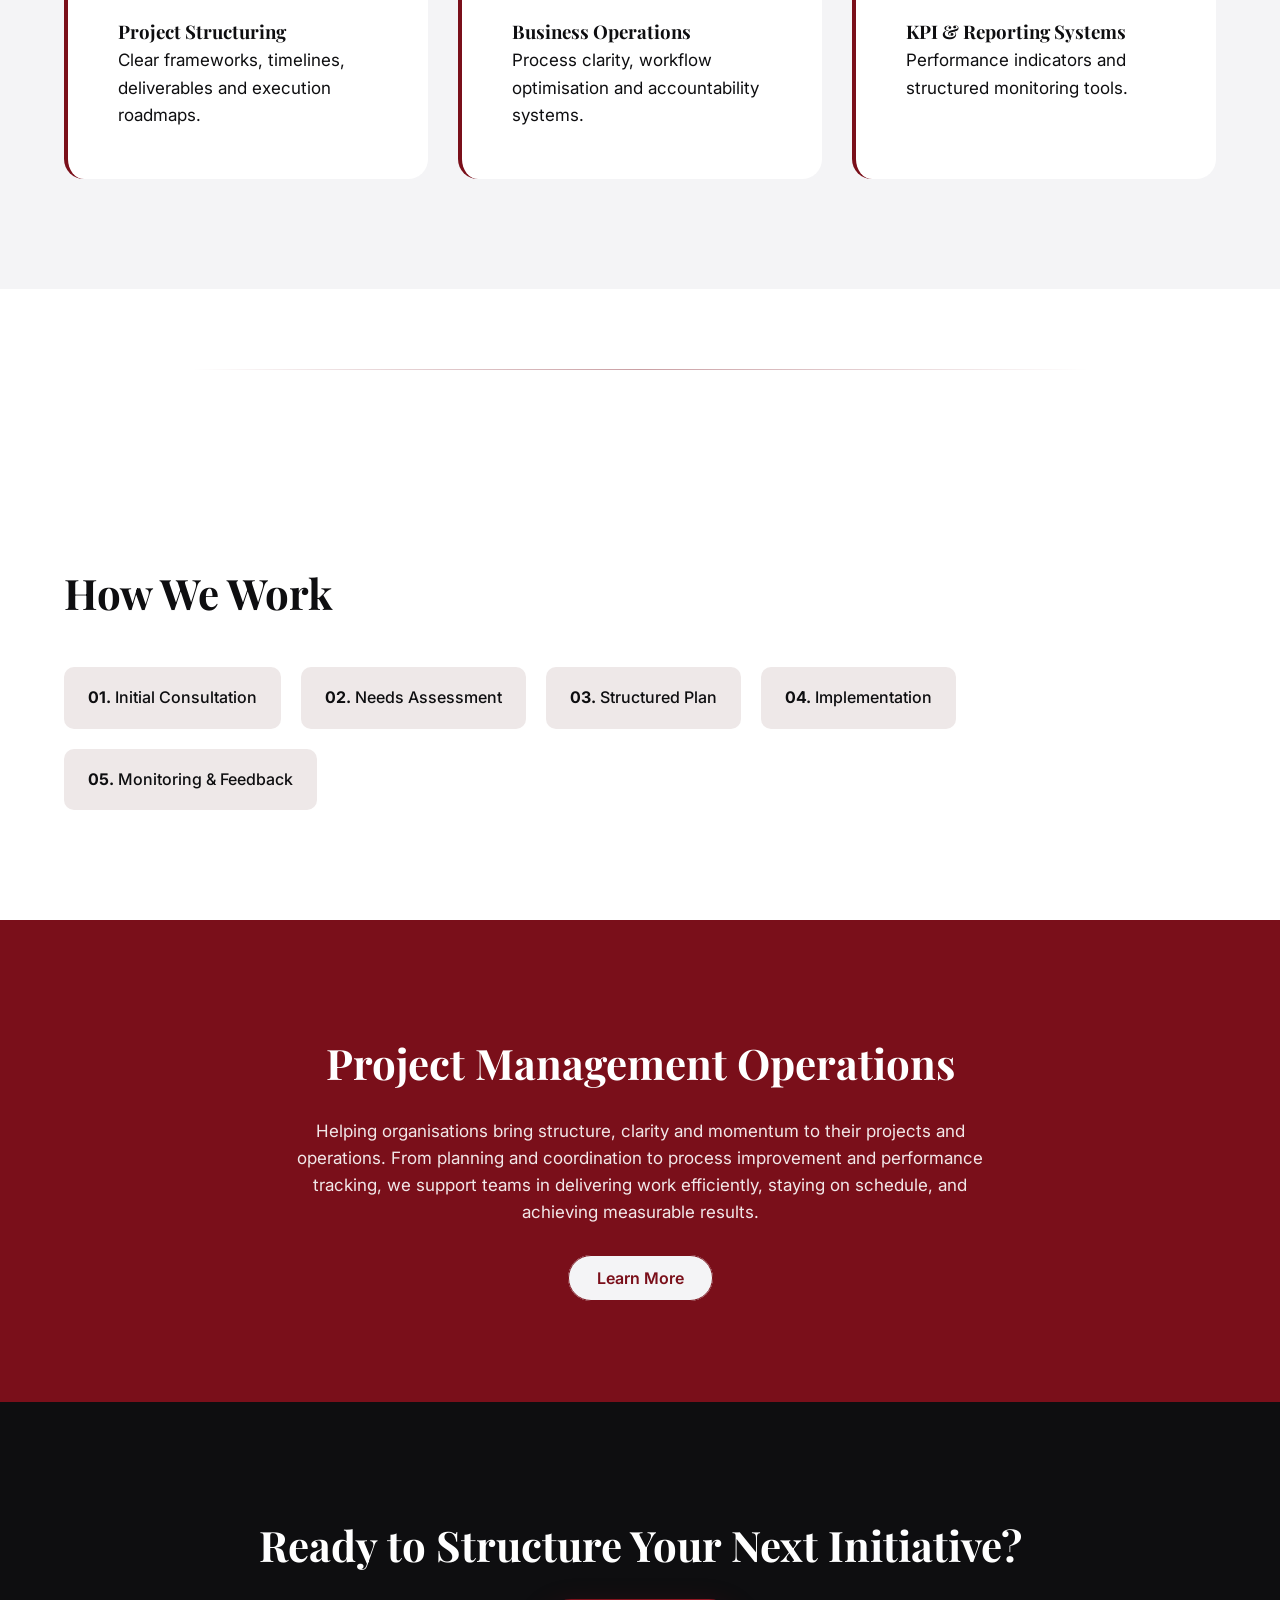
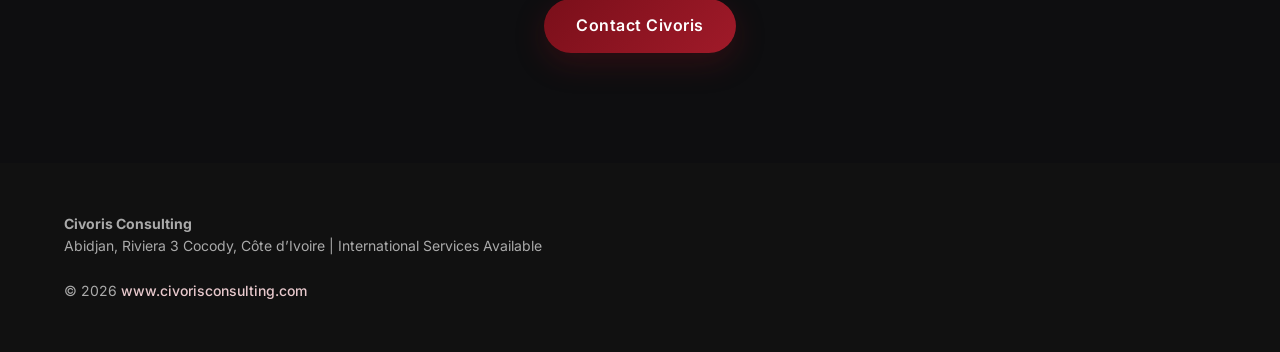
==== commit ddd56e6f: "feedback ok" ====
--- a/index.html
+++ b/index.html
@@ -49,7 +49,7 @@
 <li><a class="nav-link" href="business_and_project_consulting/business.html" data-i18n="navBusiness">Business & Project Consulting</a></li>
 <li><a class="nav-link" href="Project_Management_Operations/civoris.html" data-i18n="navOperations">Project Management Operations</a></li>
 <li><a class="nav-link" href="about/about.html" data-i18n="navAbout">About</a></li>
-<li><a class="nav-link" href="how_it_works/how.html" data-i18n="navHow">How it works</a></li>
+<li><a class="nav-link" href="how_it_works/how.html" data-i18n="navHow">How We Work</a></li>
 <li><a class="nav-contact" href="contact/contact.html" data-i18n="navContact">Contact</a></li>
 
 <li>
@@ -86,7 +86,7 @@
 
 <a href="about/about.html" class="mobile-link" data-i18n="navAbout">About</a>
 
-<a href="how_it_works/how.html" class="mobile-link" data-i18n="navHow">How it works</a>
+<a href="how_it_works/how.html" class="mobile-link" data-i18n="navHow">How We Work</a>
 
 <a href="contact/contact.html" class="mobile-contact" data-i18n="navContact">Contact</a>
 
@@ -100,7 +100,7 @@
     <main>
 <section class="hero">
   <div class="container fade-in">
-    <h1 data-i18n="heroTitle">Strategic Business & Project Consulting Designed for Structured Growth</h1>
+    <h1><span data-i18n="heroTitleLine1">Strategic Business & Project Consulting</span><span class="hero-subline" data-i18n="heroTitleLine2">Designed for Structured Growth</span></h1>
     <p data-i18n="heroText">We help entrepreneurs, organisations and initiatives transform ideas into structured, measurable, and sustainable results — with international experience across three continents.</p>
     <a href="contact/contact.html" class="btn-primary" data-i18n="heroBtn">Book a Consultation</a>
   </div>
@@ -136,7 +136,7 @@
         <p data-i18n="service1Text">Clear frameworks, timelines, deliverables and execution roadmaps.</p>
       </div>
       <div class="service-card">
-        <h3 data-i18n="service2Title">Operational Organisation</h3>
+        <h3 data-i18n="service2Title">Business Operations</h3>
         <p data-i18n="service2Text">Process clarity, workflow optimisation and accountability systems.</p>
       </div>
       <div class="service-card">
@@ -167,7 +167,7 @@
     <h2 data-i18n="teachingTitle">Project Management Operations</h2>
     <p data-i18n="teachingText">Helping organisations bring structure, clarity and momentum to their projects and operations. 
       From planning and coordination to process improvement and performance tracking, 
-      I support teams in delivering work efficiently, staying on schedule, and achieving measurable results.</p>
+      we support teams in delivering work efficiently, staying on schedule, and achieving measurable results.</p>
     <a href="Project_Management_Operations/civoris.html" class="btn-outline" data-i18n="teachingBtn">Learn More</a>
   </div>
 </section>
--- a/style.css
+++ b/style.css
@@ -479,6 +479,7 @@
   animation:float 8s ease-in-out infinite;
   top:100px;
   left:-200px;
+  pointer-events:none;
 }
 
 .hero::before{
@@ -490,6 +491,7 @@
   opacity:.15;
   top:-200px;
   right:-200px;
+  pointer-events:none;
 }
 
 .hero{
@@ -511,6 +513,15 @@
   font-size:52px;
   max-width:800px;
   margin:0 auto 25px auto;
+  display:flex;
+  flex-direction:column;
+  gap:8px;
+}
+
+.hero h1 .hero-subline{
+  font-size:0.62em;
+  font-weight:500;
+  color:rgba(255,255,255,.75);
 }
 
 .hero p{
